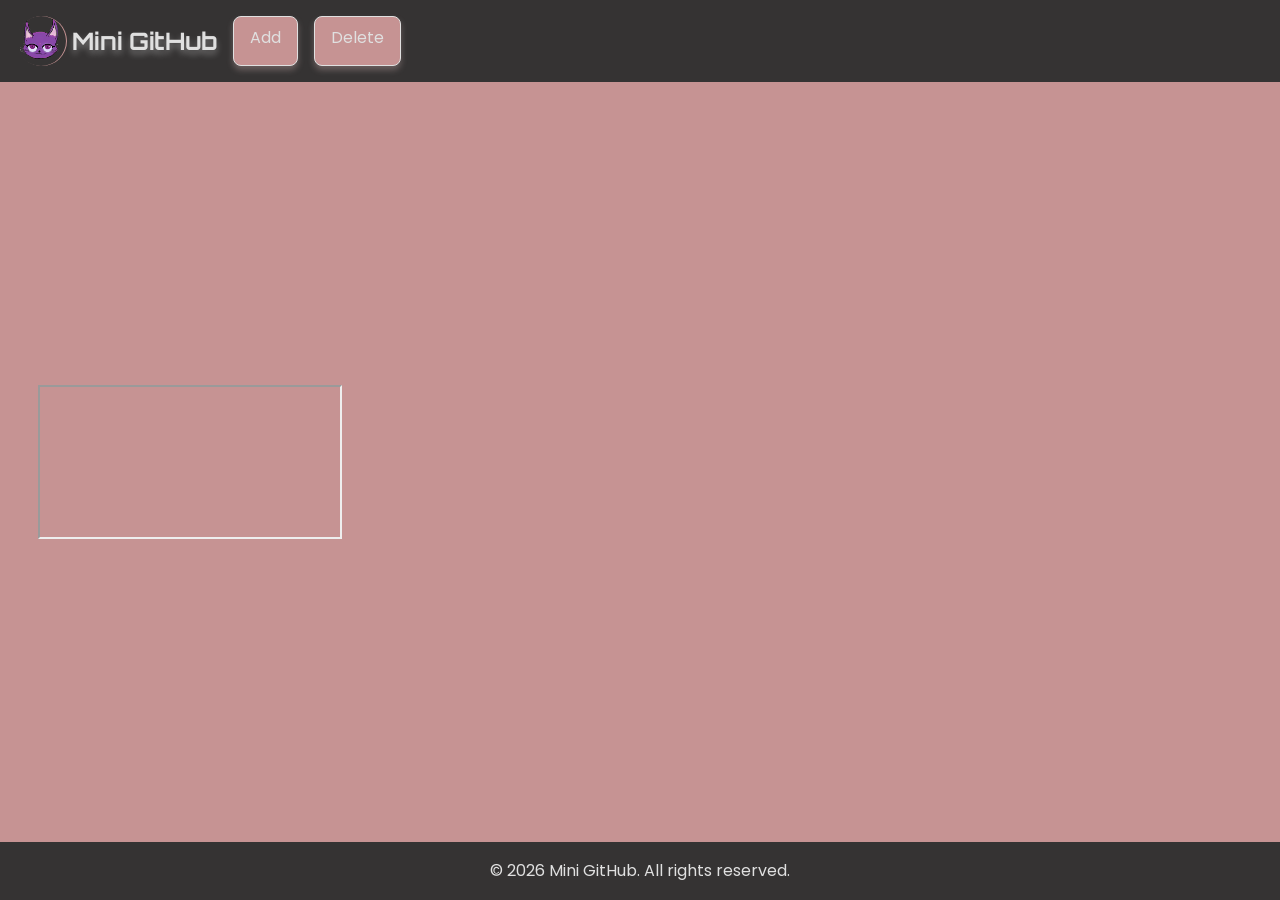
==== frontend/admin/admin.html @ 06f4a018 "fixed css&fies loc." ====
<!doctype html>
<html lang="en">
  <head>
    <meta charset="UTF-8" />
    <meta name="viewport" content="width=device-width, initial-scale=1.0" />
    <title>Admin | Mini GitHub</title>

    <link rel="stylesheet" href="../styles/style.css" />
    <link rel="stylesheet" href="../styles/header.css" />
    <link rel="stylesheet" href="../styles/footer.css" />
    <link rel="stylesheet" href="../styles/components.css" />
    <link rel="stylesheet" href="../styles/index.css" />
  </head>
  <body>
    <div class="header">
      <div class="navbar">
        <div class="logo">
          <img src="../assets/logo.png" alt="Mini GitHub Logo" />
          <h2>Mini GitHub</h2>
        </div>
        <a href="add.html" target="main" class="primary-button">Add</a>
        <a href="delete.html" target="main" class="primary-button">Delete</a>
      </div>
    </div>
    <main class="main">
        <iframe class="edit" name="main" href=""> </iframe>
    </main>
    <div class="footer">
      <p>&copy; 2026 Mini GitHub. All rights reserved.</p>
    </div>
  </body>
</html>
---- frontend/styles/style.css ----
@import url("https://fonts.googleapis.com/css2?family=Poppins:wght@400;600;700&display=swap");
* {
  margin: 0;
  padding: 0;
  box-sizing: border-box;
  text-decoration: none;
}

/*amena colors here*/
:root{
  --primary-color: #353333;
  --secondary-color: #c69393;
  --text-color: #e0e0e0;
  --shadow-color:rgba(237, 203, 203, 0.289);
}

/*zahraa original colors here */ 

/* :root{
  --primary-color: #21005b;
  --secondary-color: #6631b6;
  --text-color: #e0e0e0;
  --shadow-color:rgba(255, 255, 255, 0.289);
} */

body {
  font-family: "Poppins", sans-serif;
  /* background: linear-gradient(var(--primary-color), var(--secondary-color)); */
  background-color: var(--secondary-color);
  background-repeat: no-repeat;
  background-size: cover;
  background-attachment: fixed;
  flex: 1;
  color: var(--text-color);
  line-height: 1.6;
  min-height: 100vh;
  width: 100%;
  overflow-x: hidden;
  display: flex;
  flex-direction: column;
}
---- frontend/styles/header.css ----
@import url("https://fonts.googleapis.com/css2?family=Orbitron:wght@800&display=swap");

.header {
  background-color: var(--primary-color);
  padding: 1rem;
  align-items: center;
  display: flex;
  justify-content: space-between;
}


.header h2 {
  font-family: "Orbitron", sans-serif;
  color: var(--text-color);
  margin-left: 0.4rem;
  text-shadow: 0 4px 6px rgba(255, 255, 255, 0.329);
}
.header img {
  width: 50px;
  height: 50px;
  border-radius: 50%;
  box-shadow: 1px 0px 0px 0px var(--secondary-color);
}

.navbar{
  display: flex;
  gap: 1rem;
}

.navbar a:hover{
  background-color: var(--primary-color);
  color: var(--text-color);
  box-shadow: 0 4px 6px var(--shadow-color);
  transition: all 0.3s ease-in-out;
  transform: scale(1.05);
}
---- frontend/styles/footer.css ----
.footer {
  background-color: var(--primary-color);
  color: var(--text-color);
  text-align: center;
  padding: 1rem;
  display: flex;
  justify-content: center;
  align-items: center;
  width: 100%;
  margin-top: auto;
  box-sizing: border-box;
}
---- frontend/styles/components.css ----
.card {
  background-color: var(--primary-color);
  border: 1px solid var(--primary-color);
  border-radius: 8px;
  padding: 1rem;
  margin-bottom: 1rem;
  box-shadow: 0 4px 6px var(--shadow-color);
}
.logo {
  display: flex;
  flex-direction: row;
  justify-content: center;
  align-items: center;
}

.primary-button {
  color: var(--text-color);
  background-color: var(--secondary-color);
  border: 1px solid var(--text-color);
  border-radius: 8px;
  padding: 0.5rem 1rem;
  box-shadow: 0 4px 6px var(--shadow-color);
}
.secondary-button {
  color: var(--text-color);
  background-color: var(--primary-color);
  border: 1px solid var(--text-color);
  border-radius: 8px;
  padding: 0.5rem 1rem;
  box-shadow: 0 4px 6px var(--shadow-color);
}

.secondary-button:hover {
  background-color: var(--secondary-color);
  color: var(--text-color);
  box-shadow: 0 4px 6px var(--shadow-color);
  transition: all 0.3s ease-in-out;
  transform: scale(1.05);
}
---- frontend/styles/index.css ----
@import url("https://fonts.googleapis.com/css2?family=Poppins:wght@400;600;700&display=swap");
.main {
    display: flex;
    flex-direction: row;
    justify-content: space-between;
    align-items: center;
    gap: 2rem;
    width: 100%;
    min-width: 0;
    flex: 1;
    padding: 2rem 3%;
    box-sizing: border-box;
}

.content {
    flex: 1 1 42%;
    min-width: 0;
    max-width: 520px;
}

.content h2 {
    color: var(--text-color);
    font-family: "Orbitron", sans-serif;
    margin-bottom: 1rem;
    text-shadow: 0 4px 6px rgba(255, 255, 255, 0.329);
}

.content p {
    color: var(--text-color);
    line-height: 1.8;
    margin-bottom: 1.5rem;
}
.secondary-button {
    margin-top: 1.5rem;
}

.feature-orbit {
    position: relative;
    width: 100%;
    max-width: 700px;
    min-width: 0;
    flex: 1 1 58%;
    aspect-ratio: 28 / 19;
    overflow: visible;
    isolation: isolate;
}


.orbit-lines {
    position: absolute;
    inset: 0;
    width: 100%;
    height: 100%;
    z-index: 1;
    overflow: visible;
}

.orbit-lines path {
    fill: none;
    stroke: var(--primary-color);
    stroke-width: 2.2;
    stroke-linecap: round;
    opacity: 0.75;
    transition: opacity 0.3s ease;
}

.central-circle {
    position: absolute;
    width: 160px;
    height: 160px;
    left: 50%;
    top: 50%;
    transform: translate(-50%, -50%);
    border-radius: 50%;
    background: linear-gradient(135deg, var(--primary-color), #d000a8);
    border: 2px solid var(--shadow-color);
    box-shadow: 0 0 35px var(--shadow-color);
    display: flex;
    justify-content: center;
    align-items: center;
    z-index: 2;
}

.central-circle span {
    font-size: 3rem;
    font-weight: 700;
    color: var(--text-color);
}

.feature-item {
    position: absolute;
    width: 76px;
    height: 76px;
    z-index: 3;
    translate: -50% -50%;
}

.feature-item.left {
    left: 17.86%;
}

.feature-item.right {
    left: 82.14%;
}

.feature-item.top {
    top: 23.68%;
}

.feature-item.bottom {
    top: 76.32%;
}

.feature-bubble {
    width: 100%;
    height: 100%;
    border-radius: 50%;
    border: 1px solid var(--shadow-color);
    background: linear-gradient(135deg, var(--primary-color), #e468cc);
    color: var(--text-color);
    cursor: pointer;
    font-family: inherit;
    display: flex;
    justify-content: center;
    align-items: center;
    box-shadow: 0 5px 18px var(--shadow-color);
    animation: float 3s ease-in-out infinite;
    transition: scale 0.3s ease, box-shadow 0.3s ease;
}

.feature-icon {
    font-size: 1.2rem;
    font-weight: 700;
    font-style: normal;
}
.feature-icon img {
    width: 40px;
    height: 40px;
}
.feature-item.left.top .feature-bubble {
    animation-duration: 3.2s;
    animation-delay: 0s;
}

.feature-item.left.bottom .feature-bubble {
    animation-duration: 4.1s;
    animation-delay: 0.7s;
}

.feature-item.right.top .feature-bubble {
    animation-duration: 3.7s;
    animation-delay: 1.2s;
}

.feature-item:hover .feature-bubble,
.feature-item:focus-within .feature-bubble {
    scale: 1.12;
    box-shadow: 0 0 22px var(--shadow-color);
}

@keyframes float {
    0%, 100% {
        transform: translateY(0);
    }

    50% {
        transform: translateY(-12px);
    }
}

.bubble-card {
    position: absolute;
    width: 180px;
    padding: 1rem;
    background: var(--primary-color);
    color: var(--text-color);
    border: 1px solid var(--secondary-color);
    border-radius: 18px;
    opacity: 0;
    visibility: hidden;
    pointer-events: none;
    z-index: 20;
    transition: opacity 0.3s ease, transform 0.3s ease, visibility 0.3s ease;
}

.bubble-card h3 {
    font-size: 1rem;
    margin-bottom: 0.5rem;
}

.bubble-card p {
    font-size: 0.78rem;
    line-height: 1.6;
    margin: 0;
}

.feature-item.left .bubble-card {
    right: calc(100% + 16px);
    top: 50%;
    transform: translate(10px, -50%);
}

.feature-item.right.top .bubble-card {
    left: 50%;
    top: auto;
    bottom: calc(100% + 14px);
    transform: translate(-50%, 10px);
}

.feature-item:hover .bubble-card,
.feature-item:focus-within .bubble-card {
    opacity: 1;
    visibility: visible;
}

.feature-item.left:hover .bubble-card,
.feature-item.left:focus-within .bubble-card {
    transform: translate(0, -50%);
}

.feature-item.right.top:hover .bubble-card,
.feature-item.right.top:focus-within .bubble-card,
.feature-item.right.bottom:focus-within .bubble-card {
    transform: translate(-50%, 0);
}

@media (max-width: 900px) {
    .main {
        flex-direction: column;
        justify-content: center;
        gap: 3rem;
        padding: 2rem 4%;
    }

    .content {
        width: 100%;
        max-width: 600px;
        text-align: center;
    }

    .feature-orbit {
        width: 100%;
        max-width: 600px;
        flex: none;
    }
}

@media (max-width: 550px) {
    .feature-orbit {
        width: 100%;
        aspect-ratio: 28 / 19;
    }

    .central-circle {
        width: 110px;
        height: 110px;
    }

    .central-circle span {
        font-size: 2rem;
    }

    .feature-item {
        width: 54px;
        height: 54px;
    }

    .feature-icon {
        font-size: 0.95rem;
    }

    .bubble-card {
        width: 145px;
        padding: 0.7rem;
    }

    .bubble-card h3 {
        font-size: 0.85rem;
    }

    .bubble-card p {
        font-size: 0.68rem;
    }

    .feature-item.left.top .bubble-card {
        right: auto;
        left: 50%;
        top: auto;
        bottom: calc(100% + 12px);
        transform: translate(-50%, 10px);
    }

    .feature-item.left.bottom .bubble-card {
        right: auto;
        left: 50%;
        top: calc(100% + 12px);
        transform: translate(-50%, -10px);
    }

    .feature-item.left:hover .bubble-card,
    .feature-item.left:focus-within .bubble-card {
        transform: translate(-50%, 0);
    }
}

@media (prefers-reduced-motion: reduce) {
    .feature-bubble {
        animation: none;
    }

    .feature-bubble,
    .bubble-card {
        transition: none;
    }
}
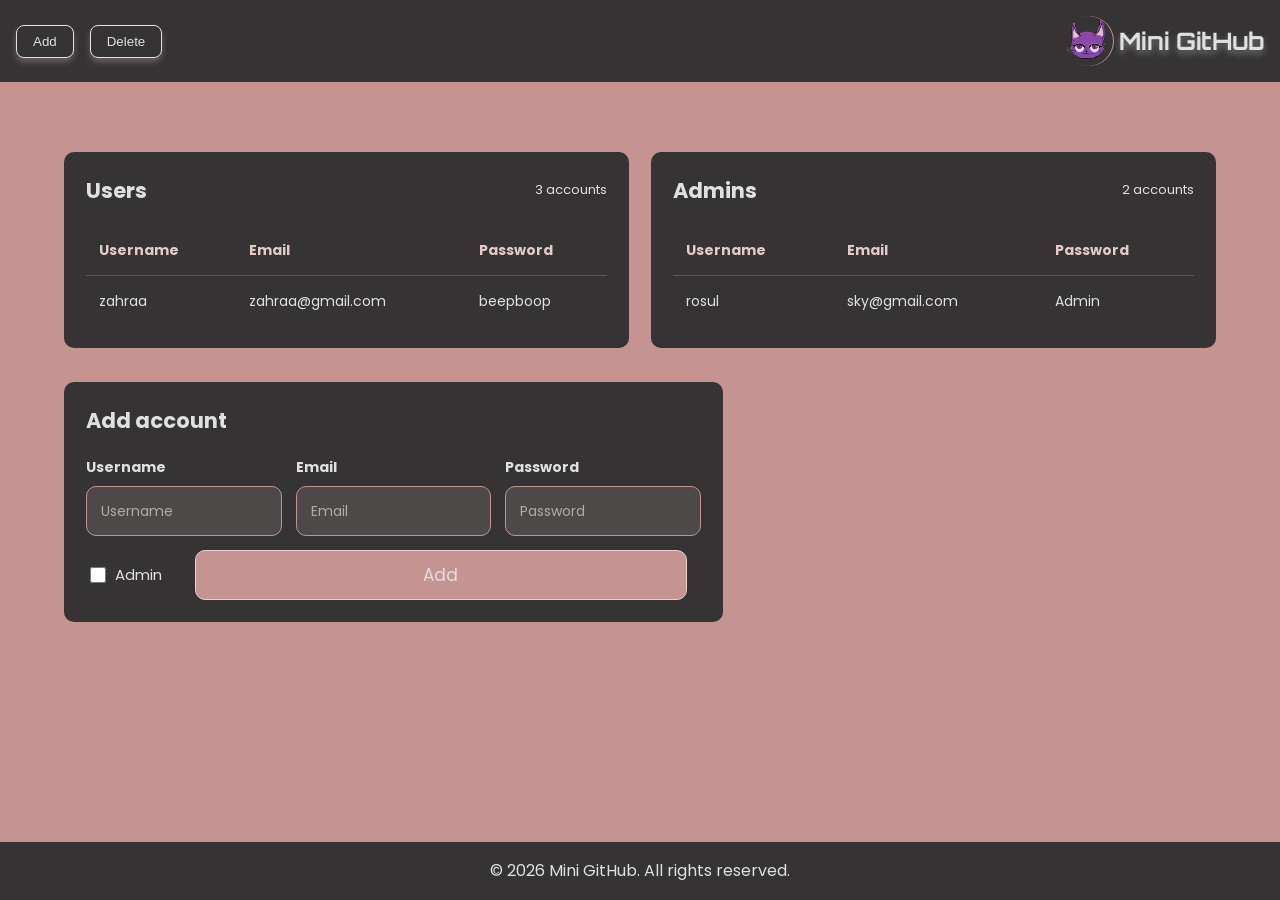
==== commit 5934c985: "fixing the admin dashboard so zahraa wont kill amena" ====
--- a/frontend/admin/admin.html
+++ b/frontend/admin/admin.html
@@ -1,32 +1,148 @@
 <!doctype html>
 <html lang="en">
   <head>
-    <meta charset="UTF-8" />
-    <meta name="viewport" content="width=device-width, initial-scale=1.0" />
+    <meta charset="UTF-8"/>
+    <meta name="viewport" content="width=device-width, initial-scale=1.0"/>
     <title>Admin | Mini GitHub</title>
 
-    <link rel="stylesheet" href="../styles/style.css" />
-    <link rel="stylesheet" href="../styles/header.css" />
-    <link rel="stylesheet" href="../styles/footer.css" />
-    <link rel="stylesheet" href="../styles/components.css" />
-    <link rel="stylesheet" href="../styles/index.css" />
+    <link rel="stylesheet" href="../styles/style.css"/>
+    <link rel="stylesheet" href="../styles/header.css"/>
+    <link rel="stylesheet" href="../styles/footer.css"/>
+    <link rel="stylesheet" href="../styles/components.css"/>
+    <link rel="stylesheet" href="../styles/register.css"/>
+    <link rel="stylesheet" href="../styles/admin_dashboard.css"/>
   </head>
   <body>
     <div class="header">
-      <div class="navbar">
-        <div class="logo">
-          <img src="../assets/logo.png" alt="Mini GitHub Logo" />
-          <h2>Mini GitHub</h2>
-        </div>
-        <a href="add.html" target="main" class="primary-button">Add</a>
-        <a href="delete.html" target="main" class="primary-button">Delete</a>
+        <div class="navbar">
+          <button class="secondary-button mode-button active" type="button" data-mode="add" aria-pressed="true">Add</button>
+      <button class="secondary-button mode-button" type="button" data-mode="delete" aria-pressed="false">Delete</button>
+      </div>
+      <div class="logo">
+        <img src="../assets/logo.png" alt="Mini GitHub Logo"/>
+        <h2>Mini GitHub</h2>
       </div>
     </div>
-    <main class="main">
-        <iframe class="edit" name="main" href=""> </iframe>
-    </main>
+  <main class="page-content">
+    <section class="dashboard" aria-labelledby="dashboard-title">
+      <h1 id="dashboard-title" class="visually-hidden">User administration</h1>
+    <div class="tables-grid">
+        <section class="table-panel" id="users-table">
+          <div class="panel-heading">
+            <h2>Users</h2>
+            <span class="count">3 accounts</span>
+          </div>
+          <div class="table-scroll">
+            <table>
+              <thead>
+                <tr>
+                  <th scope="col">Username</th>
+                  <th scope="col">Email</th>
+                  <th scope="col">Password</th>
+                </tr>
+              </thead>
+              <tbody>
+                <tr>
+                  <td>zahraa</td>
+                  <td>zahraa@gmail.com</td>
+                  <td>beepboop</td>
+                </tr>
+              </tbody>
+            </table>
+          </div>
+        </section>
+
+        <section class="table-panel" id="admins-table">
+          <div class="panel-heading">
+            <h2>Admins</h2>
+            <span class="count">2 accounts</span>
+          </div>
+          <div class="table-scroll">
+            <table>
+              <thead>
+                <tr>
+                  <th scope="col">Username</th>
+                  <th scope="col">Email</th>
+                  <th scope="col">Password</th>
+                </tr>
+              </thead>
+              <tbody>
+                <tr>
+                  <td>rosul</td>
+                  <td>sky@gmail.com</td>
+                  <td>Admin</td>
+                </tr>
+              </tbody>
+            </table>
+          </div>
+        </section>
+      </div>
+      <div class="forms-grid">
+        <section class="form-panel" id="add-user" data-panel="add">
+          <h2>Add account</h2>
+          <form action="#" method="post">
+            <label>
+              Username
+              <input type="text" name="username" placeholder="Username" required>
+            </label>
+            <label>
+              Email
+              <input type="email" name="email" placeholder="Email" required>
+            </label>
+            <label>
+              Password
+              <input type="password" name="password" placeholder="Password" required>
+            </label>
+            <label class="checkbox-label">
+              <input type="checkbox" name="is_admin">
+              <span>Admin</span>
+            </label>
+            <button class="button submit-button" type="submit">Add</button>
+          </form>
+        </section>
+        
+        <section class="form-panel delete-panel is-hidden" id="delete-user" data-panel="delete" hidden>
+          <h2>Delete account</h2>
+          <form action="#" method="post">
+            <label>
+              Username
+              <input type="text" name="delete_username" placeholder="Username" required>
+            </label>
+            <label class="checkbox-label">
+              <input type="checkbox" name="delete_admin">
+              <span>Admin</span>
+            </label>
+            <button class="button submit-button" type="submit">Delete</button>
+          </form>
+        </section>
+      </div>
+    </section>
+  </main>
+
     <div class="footer">
       <p>&copy; 2026 Mini GitHub. All rights reserved.</p>
     </div>
+  <script>
+    const modeButtons = document.querySelectorAll(".mode-button");
+    const formPanels = document.querySelectorAll("[data-panel]");
+
+    modeButtons.forEach((button) => {
+      button.addEventListener("click", () => {
+        const selectedMode = button.dataset.mode;
+
+        modeButtons.forEach((item) => {
+          const isActive = item === button;
+          item.classList.toggle("active", isActive);
+          item.setAttribute("aria-pressed", String(isActive));
+        });
+
+        formPanels.forEach((panel) => {
+          const shouldShow = panel.dataset.panel === selectedMode;
+          panel.hidden = !shouldShow;
+          panel.classList.toggle("is-hidden", !shouldShow);
+        });
+      });
+    });
+  </script>
   </body>
-</html>
+</html>
--- a/frontend/styles/style.css
+++ b/frontend/styles/style.css
@@ -11,7 +11,9 @@
   --primary-color: #353333;
   --secondary-color: #c69393;
   --text-color: #e0e0e0;
+  --field: #9b8f8f3c;
   --shadow-color:rgba(237, 203, 203, 0.289);
+
 }
 
 /*zahraa original colors here */ 
--- a/frontend/styles/register.css
+++ b/frontend/styles/register.css
@@ -0,0 +1,124 @@
+.main.auth {
+  display: flex;
+  flex-direction: column;
+  align-items: center;
+  justify-content: center;
+  min-height: calc(100vh - 160px);
+  padding: 2rem 1rem;
+}
+
+.form-card {
+  width: clamp(320px, 38vw, 560px);
+  max-width: 100%;
+  padding: clamp(1.5rem, 3vw, 2.5rem);
+  font-size: clamp(0.95rem, 0.85rem + 0.3vw, 1.15rem);
+  margin-bottom: 0;
+}
+
+.form-card h2 {
+  text-align: center;
+  margin-bottom: 0.25rem;
+}
+
+.form-sub {
+  text-align: center;
+  margin-bottom: 1.5rem;
+  opacity: 0.85;
+  font-size: 0.95rem;
+}
+
+.form-group {
+  display: flex;
+  flex-direction: column;
+  gap: 0.35rem;
+  margin-bottom: 1rem;
+}
+
+.form-group label {
+  font-size: 0.9rem;
+  font-weight: 600;
+}
+
+.form-group input {
+  font-family: inherit;
+  font-size: 1rem;
+  color: var(--text-color);
+  background-color: rgba(255, 255, 255, 0.07);
+  border: 1px solid var(--secondary-color);
+  border-radius: 8px;
+  padding: 0.6rem 0.8rem;
+  transition: border-color 0.2s, box-shadow 0.2s;
+}
+
+.form-group input::placeholder {
+  color: rgba(224, 224, 224, 0.5);
+}
+
+.form-group input:focus {
+  outline: none;
+  border-color: var(--text-color);
+  box-shadow: 0 0 0 3px var(--shadow-color);
+}
+
+.form-group input:not(:placeholder-shown):invalid {
+  border-color: #ff8a8a;
+}
+
+.checkbox {
+  display: flex;
+  align-items: center;
+  gap: 0.5rem;
+  font-size: 0.9rem;
+  cursor: pointer;
+}
+
+.form-row {
+  display: flex;
+  justify-content: space-between;
+  align-items: center;
+  gap: 1rem;
+  margin-bottom: 1.25rem;
+}
+
+.form-card form > .checkbox {
+  margin-bottom: 1.25rem;
+}
+
+.form-link {
+  color: var(--secondary-color);
+  font-weight: 600;
+}
+
+.form-link:hover {
+  text-decoration: underline;
+}
+
+.form-button {
+  display: block;
+  width: 100%;
+  font-family: inherit;
+  font-size: 1rem;
+  font-weight: 600;
+  cursor: pointer;
+  transition: all 0.3s ease-in-out;
+}
+
+.form-button:hover {
+  background-color: var(--primary-color);
+  transform: scale(1.02);
+}
+
+.form-footer {
+  text-align: center;
+  margin-top: 1.25rem;
+  font-size: 0.95rem;
+}
+
+.form-message {
+  margin-top: 1rem;
+  padding: 0.6rem 0.8rem;
+  text-align: center;
+  font-size: 0.9rem;
+  border: 1px solid var(--secondary-color);
+  border-radius: 8px;
+}
--- a/frontend/styles/admin_dashboard.css
+++ b/frontend/styles/admin_dashboard.css
@@ -0,0 +1,312 @@
+body {
+  min-height: 100vh;
+  margin: 0;
+  display: flex;
+  flex-direction: column;
+  
+}
+.actions {
+  display: flex;
+  align-items: center;
+  gap: 18px;
+}
+
+.button {
+  display: inline-flex;
+  align-items: center;
+  justify-content: center;
+  min-height: 50px;
+  padding: 0 20px;
+  border: 1px solid #ead0d0;
+  border-radius: 10px;
+  background: var(--secondary-color);
+  color: var(--text-color-color);
+  box-shadow: var(--shadow-color-color);
+  font: inherit;
+  font-size: 17px;
+  text-decoration: none;
+  cursor: pointer;
+  transition: background .18s ease, transform .18s ease;
+}
+.button:hover {
+  background: var(--field);
+  transform: translateY(-1px);
+}
+
+.page-content {
+  width: 100%;
+  flex: 1;
+  padding: 70px 5vw 55px;
+}
+
+.dashboard {
+  width: min(1320px, 100%);
+  margin: 0 auto;
+}
+
+.visually-hidden {
+  position: absolute;
+  width: 1px;
+  height: 1px;
+  padding: 0;
+  margin: -1px;
+  overflow: hidden;
+  clip: rect(0, 0, 0, 0);
+  white-space: nowrap;
+  border: 0;
+}
+
+.table-tabs {
+  display: grid;
+  grid-template-columns: 1fr 1fr;
+  gap: 2px;
+  margin: 0 auto 38px;
+}
+
+.tab {
+  min-height: 92px;
+  display: grid;
+  place-items: center;
+  padding: 16px;
+  border-radius: 10px;
+  background: var(--primary-color);
+  color: var(--text-color);
+  font-size: clamp(23px, 2vw, 30px);
+  font-weight: 800;
+  text-decoration: none;
+  box-shadow: var(--shadow-color);
+  transition: background .18s ease;
+}
+
+.tab:hover,
+.tab:focus-visible {
+  background: #484344;
+}
+
+.tab.active {
+  outline: 2px solid rgba(255, 255, 255, .13);
+}
+
+.tables-grid {
+  display: grid;
+  grid-template-columns: 1fr 1fr;
+  gap: 22px;
+}
+
+.table-panel,
+.form-panel {
+  min-width: 0;
+  padding: 22px;
+  border-radius: 10px;
+  background: var(--primary-color);
+  box-shadow: var(--shadow-color);
+}
+.panel-heading {
+  display: flex;
+  align-items: center;
+  justify-content: space-between;
+  gap: 12px;
+  margin-bottom: 17px;
+}
+
+.panel-heading h2,
+.form-panel h2 {
+  margin: 0;
+  font-size: 21px;
+}
+
+.count {
+  font-size: 13px;
+}
+
+.table-scroll {
+  overflow-x: auto;
+}
+
+table {
+  width: 100%;
+  border-collapse: collapse;
+  text-align: left;
+  white-space: nowrap;
+}
+
+th,
+td {
+  padding: 14px 13px;
+  border-bottom: 1px solid #625455;
+}
+
+th {
+  color: #e6caca;
+  font-size: 14px;
+  font-weight: 700;
+}
+
+td {
+  color: var(--text-color);
+  font-size: 14px;
+}
+
+tbody tr:last-child td {
+  border-bottom: 0;
+}
+
+tbody tr:hover {
+  background: rgba(255, 255, 255, .045);
+}
+
+
+
+.forms-grid {
+  display: grid;
+  grid-template-columns: 1.4fr 1fr;
+  gap: 22px;
+  margin-top: 34px;
+}
+
+.form-panel h2 {
+  margin-bottom: 18px;
+}
+
+form {
+  display: flex;
+  align-items: end;
+  flex-wrap: wrap;
+  gap: 14px;
+}
+
+form > label:not(.checkbox-label) {
+  display: flex;
+  flex: 1 1 170px;
+  flex-direction: column;
+  gap: 8px;
+  color: var(--text-color);
+  font-size: 14px;
+  font-weight: 700;
+}
+
+input[type="text"],
+input[type="email"],
+input[type="password"] {
+  width: 100%;
+  min-width: 0;
+  height: 50px;
+  padding: 0 14px;
+  border: 1px solid var(--secondary-color);
+  border-radius: 10px;
+  outline: none;
+  background: var(--field);
+  color: var(--text-color);
+  font: inherit;
+  font-weight: 400;
+}
+
+input::placeholder {
+  color: #b5a8a8;
+}
+
+input:focus {
+  border-color: #f0d2d2;
+  box-shadow: 0 0 0 3px rgba(215, 170, 170, .18);
+}
+
+.checkbox-label {
+  min-height: 50px;
+  display: inline-flex;
+  align-items: center;
+  gap: 9px;
+  padding: 0 4px;
+  font-size: 15px;
+}
+
+.checkbox-label input {
+  width: 16px;
+  height: 16px;
+  accent-color: var(--secondary-colo);
+}
+
+.submit-button {
+  min-width: 80%;
+  margin-right: auto;
+  margin-left: auto;
+}
+
+.delete-panel form {
+  align-items: end;
+}
+
+@media (max-width: 900px) {
+  .page-content {
+    padding: 45px 4vw;
+  }
+
+  .tables-grid,
+  .forms-grid {
+    grid-template-columns: 1fr;
+  }
+
+  .table-tabs {
+    margin-bottom: 25px;
+  }
+}
+
+@media (max-width: 600px) {
+  .topbar {
+    min-height: 76px;
+    padding: 12px;
+  }
+
+  .actions {
+    gap: 8px;
+  }
+
+  .actions .button {
+    min-height: 42px;
+    padding: 0 13px;
+    font-size: 14px;
+  }
+
+  .brand {
+    gap: 6px;
+    font-size: 18px;
+  }
+
+  .brand-mark {
+    width: 38px;
+    height: 38px;
+    font-size: 22px;
+  }
+
+  .tab {
+    min-height: 68px;
+    font-size: 21px;
+  }
+
+  .table-panel,
+  .form-panel {
+    padding: 16px;
+  }
+
+  form {
+    align-items: stretch;
+  }
+
+  form > label:not(.checkbox-label) {
+    flex-basis: 100%;
+  }
+
+  .submit-button {
+    width: 100%;
+    margin-left: 0;
+  }
+
+  .footer {
+    font-size: 14px;
+  }
+}
+
+/* Top Add/Delete controls */
+
+.form-panel[hidden] {
+  display: none !important;
+}
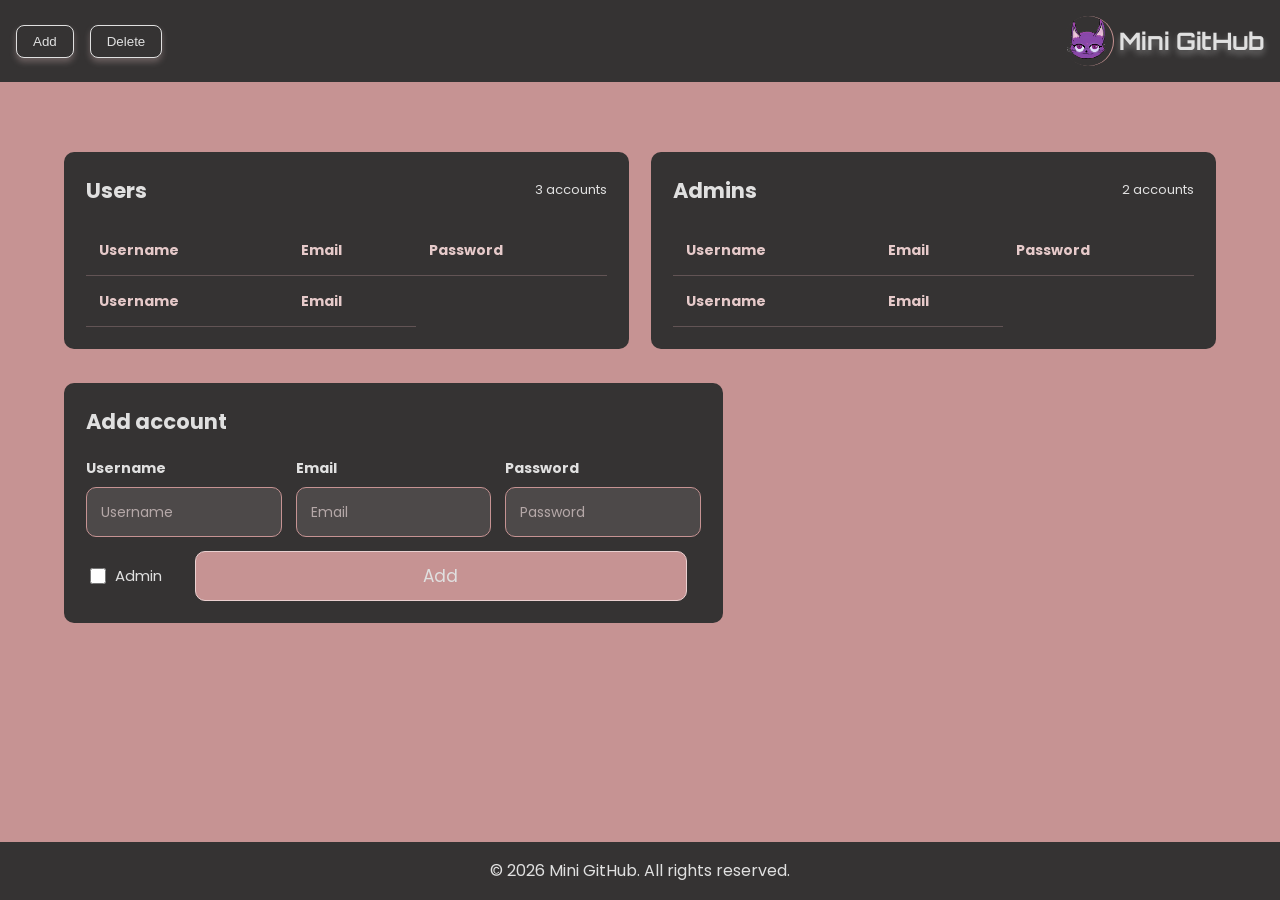
==== commit 2582fad4: "connect adminPages with the backend" ====
--- a/frontend/admin/admin.html
+++ b/frontend/admin/admin.html
@@ -1,148 +1,178 @@
 <!doctype html>
 <html lang="en">
   <head>
-    <meta charset="UTF-8"/>
-    <meta name="viewport" content="width=device-width, initial-scale=1.0"/>
+    <meta charset="UTF-8" />
+    <meta name="viewport" content="width=device-width, initial-scale=1.0" />
     <title>Admin | Mini GitHub</title>
 
-    <link rel="stylesheet" href="../styles/style.css"/>
-    <link rel="stylesheet" href="../styles/header.css"/>
-    <link rel="stylesheet" href="../styles/footer.css"/>
-    <link rel="stylesheet" href="../styles/components.css"/>
-    <link rel="stylesheet" href="../styles/register.css"/>
-    <link rel="stylesheet" href="../styles/admin_dashboard.css"/>
+    <link rel="stylesheet" href="../styles/style.css" />
+    <link rel="stylesheet" href="../styles/header.css" />
+    <link rel="stylesheet" href="../styles/footer.css" />
+    <link rel="stylesheet" href="../styles/components.css" />
+    <link rel="stylesheet" href="../styles/register.css" />
+    <link rel="stylesheet" href="../styles/admin_dashboard.css" />
   </head>
   <body>
     <div class="header">
-        <div class="navbar">
-          <button class="secondary-button mode-button active" type="button" data-mode="add" aria-pressed="true">Add</button>
-      <button class="secondary-button mode-button" type="button" data-mode="delete" aria-pressed="false">Delete</button>
+      <div class="navbar">
+        <button
+          class="secondary-button mode-button active"
+          type="button"
+          data-mode="add"
+          aria-pressed="true"
+        >
+          Add
+        </button>
+        <button
+          class="secondary-button mode-button"
+          type="button"
+          data-mode="delete"
+          aria-pressed="false"
+        >
+          Delete
+        </button>
       </div>
       <div class="logo">
-        <img src="../assets/logo.png" alt="Mini GitHub Logo"/>
+        <img src="../assets/logo.png" alt="Mini GitHub Logo" />
         <h2>Mini GitHub</h2>
       </div>
     </div>
-  <main class="page-content">
-    <section class="dashboard" aria-labelledby="dashboard-title">
-      <h1 id="dashboard-title" class="visually-hidden">User administration</h1>
-    <div class="tables-grid">
-        <section class="table-panel" id="users-table">
-          <div class="panel-heading">
-            <h2>Users</h2>
-            <span class="count">3 accounts</span>
-          </div>
-          <div class="table-scroll">
-            <table>
-              <thead>
-                <tr>
+    <main class="page-content">
+      <section class="dashboard" aria-labelledby="dashboard-title">
+        <h1 id="dashboard-title" class="visually-hidden">
+          User administration
+        </h1>
+        <div class="tables-grid">
+          <section class="table-panel" id="users-table">
+            <div class="panel-heading">
+              <h2>Users</h2>
+              <span class="count">3 accounts</span>
+            </div>
+            <div class="table-scroll">
+              <table>
+                <thead>
+                  <tr>
+                    <th scope="col">Username</th>
+                    <th scope="col">Email</th>
+                    <th scope="col">Password</th>
+                  </tr>
+                </thead>
+                <tbody>
                   <th scope="col">Username</th>
                   <th scope="col">Email</th>
-                  <th scope="col">Password</th>
-                </tr>
-              </thead>
-              <tbody>
-                <tr>
-                  <td>zahraa</td>
-                  <td>zahraa@gmail.com</td>
-                  <td>beepboop</td>
-                </tr>
-              </tbody>
-            </table>
-          </div>
-        </section>
+                </tbody>
+              </table>
+            </div>
+          </section>
 
-        <section class="table-panel" id="admins-table">
-          <div class="panel-heading">
-            <h2>Admins</h2>
-            <span class="count">2 accounts</span>
-          </div>
-          <div class="table-scroll">
-            <table>
-              <thead>
-                <tr>
+          <section class="table-panel" id="admins-table">
+            <div class="panel-heading">
+              <h2>Admins</h2>
+              <span class="count">2 accounts</span>
+            </div>
+            <div class="table-scroll">
+              <table>
+                <thead>
+                  <tr>
+                    <th scope="col">Username</th>
+                    <th scope="col">Email</th>
+                    <th scope="col">Password</th>
+                  </tr>
+                </thead>
+                <tbody>
                   <th scope="col">Username</th>
                   <th scope="col">Email</th>
-                  <th scope="col">Password</th>
-                </tr>
-              </thead>
-              <tbody>
-                <tr>
-                  <td>rosul</td>
-                  <td>sky@gmail.com</td>
-                  <td>Admin</td>
-                </tr>
-              </tbody>
-            </table>
-          </div>
-        </section>
-      </div>
-      <div class="forms-grid">
-        <section class="form-panel" id="add-user" data-panel="add">
-          <h2>Add account</h2>
-          <form action="#" method="post">
-            <label>
-              Username
-              <input type="text" name="username" placeholder="Username" required>
-            </label>
-            <label>
-              Email
-              <input type="email" name="email" placeholder="Email" required>
-            </label>
-            <label>
-              Password
-              <input type="password" name="password" placeholder="Password" required>
-            </label>
-            <label class="checkbox-label">
-              <input type="checkbox" name="is_admin">
-              <span>Admin</span>
-            </label>
-            <button class="button submit-button" type="submit">Add</button>
-          </form>
-        </section>
-        
-        <section class="form-panel delete-panel is-hidden" id="delete-user" data-panel="delete" hidden>
-          <h2>Delete account</h2>
-          <form action="#" method="post">
-            <label>
-              Username
-              <input type="text" name="delete_username" placeholder="Username" required>
-            </label>
-            <label class="checkbox-label">
-              <input type="checkbox" name="delete_admin">
-              <span>Admin</span>
-            </label>
-            <button class="button submit-button" type="submit">Delete</button>
-          </form>
-        </section>
-      </div>
-    </section>
-  </main>
+                </tbody>
+              </table>
+            </div>
+          </section>
+        </div>
+        <div class="forms-grid">
+          <section class="form-panel" id="add-user" data-panel="add">
+            <h2>Add account</h2>
+            <form action="#" method="post" id="add-account-form">
+              <label>
+                Username
+                <input
+                  type="text"
+                  name="username"
+                  placeholder="Username"
+                  required
+                />
+              </label>
+              <label>
+                Email
+                <input type="email" name="email" placeholder="Email" required />
+              </label>
+              <label>
+                Password
+                <input
+                  type="password"
+                  name="password"
+                  placeholder="Password"
+                  required
+                />
+              </label>
+              <label class="checkbox-label">
+                <input type="checkbox" name="is_admin" />
+                <span>Admin</span>
+              </label>
+              <button class="button submit-button" type="submit">Add</button>
+            </form>
+          </section>
+
+          <section
+            class="form-panel delete-panel is-hidden"
+            id="delete-user"
+            data-panel="delete"
+            hidden
+          >
+            <h2>Delete account</h2>
+            <form action="#" method="post" id="delete-account-form">
+              <label>
+                Username
+                <input
+                  type="text"
+                  name="delete_username"
+                  placeholder="Username"
+                  required
+                />
+              </label>
+              <label class="checkbox-label">
+                <input type="checkbox" name="delete_admin" />
+                <span>Admin</span>
+              </label>
+              <button class="button submit-button" type="submit">Delete</button>
+            </form>
+          </section>
+        </div>
+      </section>
+    </main>
 
     <div class="footer">
       <p>&copy; 2026 Mini GitHub. All rights reserved.</p>
     </div>
-  <script>
-    const modeButtons = document.querySelectorAll(".mode-button");
-    const formPanels = document.querySelectorAll("[data-panel]");
+    <script>
+      const modeButtons = document.querySelectorAll(".mode-button");
+      const formPanels = document.querySelectorAll("[data-panel]");
 
-    modeButtons.forEach((button) => {
-      button.addEventListener("click", () => {
-        const selectedMode = button.dataset.mode;
+      modeButtons.forEach((button) => {
+        button.addEventListener("click", () => {
+          const selectedMode = button.dataset.mode;
 
-        modeButtons.forEach((item) => {
-          const isActive = item === button;
-          item.classList.toggle("active", isActive);
-          item.setAttribute("aria-pressed", String(isActive));
-        });
+          modeButtons.forEach((item) => {
+            const isActive = item === button;
+            item.classList.toggle("active", isActive);
+            item.setAttribute("aria-pressed", String(isActive));
+          });
 
-        formPanels.forEach((panel) => {
-          const shouldShow = panel.dataset.panel === selectedMode;
-          panel.hidden = !shouldShow;
-          panel.classList.toggle("is-hidden", !shouldShow);
+          formPanels.forEach((panel) => {
+            const shouldShow = panel.dataset.panel === selectedMode;
+            panel.hidden = !shouldShow;
+            panel.classList.toggle("is-hidden", !shouldShow);
+          });
         });
       });
-    });
-  </script>
+    </script>
   </body>
-</html>+</html>
